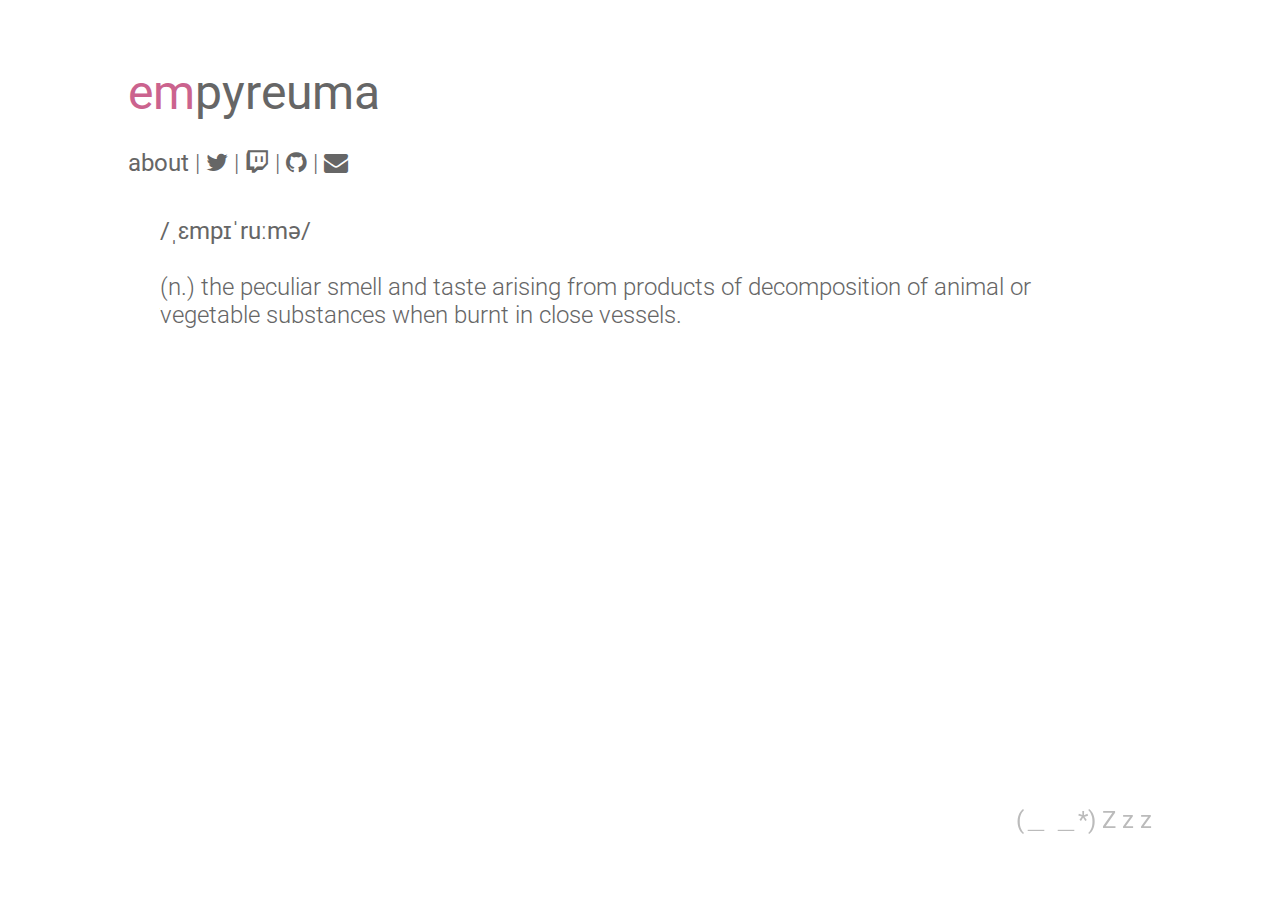
==== index.html @ 63b2618b "added definition of empyreuma, padded inner paragraphs" ====
<!DOCTYPE=html>
<html>
    <head>
        <title>empyreuma</title>
        <meta charset=utf-8>
        <link href="https://fonts.googleapis.com/css?family=Roboto:100,300,400,500" rel="stylesheet">
        <!-- <link rel="stylesheet" href="http://maxcdn.bootstrapcdn.com/font-awesome/4.7.0/css/font-awesome.min.css"> -->
        <link rel="stylesheet" href="font-awesome-4.7.0/css/font-awesome.min.css">
        <style type=text/css>
            body {
                color: #666666;
                margin: 64px 128px;
                font-size: 24;
                font-family: "Roboto", sans-serif;
                font-weight: 300;
            }
            a {
                color: inherit;
                text-decoration: none;
                font-weight: 400;
            }
            p {
                padding: 16px 32px;
                display: none;
            }
            #header {
                font-size: 48;
                font-weight: 400;
            }
            #footer {
                color: #bbbbbb;
                position: fixed;
                bottom: 64px; right: 128px;
            }
            .header-emph {
                color: #cb638e;
            }
        </style>
    </head>
    <body>
        <a id=header><span class=header-emph>em</span>pyreuma</a>

        <br><br>

        <a href=# onclick=button("about")>about</a>
        | <a href=# class="fa fa-twitter" onclick=button("twitter")></a>
        | <a href=# class="fa fa-twitch" onclick=button("twitch")></a>
        | <a href=# class="fa fa-github" onclick=button("github")></a>
        | <a href=# class="fa fa-envelope" onclick=button("email")></a>

        <br>

        <p id=about>
            i am a hobbyist programmer and system administrator currently attending college to pursue a degree in a field not particularly related to either of those things. i'm very interested in cryptography, network security, unix-like operating systems, and open source software. i'm very paranoid about computers.
            <br>
            <br>in my free time i like to go on long walks, listen to obscure music - not because it's obscure, but because it's refreshing - browse through feeds, look at art <a href=https://www.wikiart.org/>on</a> or <a href=http://www.mfa.org/>offline</a>, and watch <a href=https://www.youtube.com/user/penguinz0>funny</a> or <a href=https://www.youtube.com/user/Qcknd>interesting</a> people <a href=https://www.youtube.com/user/caseyneistat>do things</a> on youtube. i've lately also been trying to get back into books; i used to read a ton, but middle school and high school required reading sort of diminished my interest.
        </p>

        <p id=twitter>
            twitter is where you can most easily contact me. i'm usually lurking or posting on there if i'm not busy.
            <br>
            <br>my account is set to private but i have my direct messages open to everyone - feel free to send me one!
        </p>

        <p id=twitch>
            i'll occasionally stream things if i have large blocks of free time. sometimes i'll stream my screen while i do stuff, but usually i just stream music.
            <br>
            <br>i recently got around to setting up a new script that allows for headless streaming by using a gif as the video stream and displays the currently playing song, which you can find <a href=https://gist.github.com/empyreuma/01eaf38d2e2412a550abc40185ac3b1e>on gist</a>. the script requires ffmpeg to work. it only works with mpd, but the caption updating functionality is only one line so you should be able to edit it easily.
        </p>

        <p id=github>
            i was originally going to post a lot of my code on here, but i ended up putting almost none of it on github for personal or professional reasons.
            <br>
            <br>sorry!
        </p>

        <p id=email>
            i rarely check my email. only use this if you want to send me large files without using an external service or if you like the aesthetic and concept of email. if the latter applies to you: same here.
        </p>

        <p id=main>
            <a href=https://en.wiktionary.org/wiki/empyreuma>/ˌɛmpɪˈruːmə/</a>
            <br>
            <br>(n.) the peculiar smell and taste arising from products of decomposition of animal or vegetable substances when burnt in close vessels.
            <a href=# id=footer style="display: inherit;" onclick=shuffle_kaomoji()></a>
        </p>

        <div style="color: #bbbbbb; text-align: right; margin: 0px 32px;">
            <a href=# id=undo class="fa fa-undo" onclick=button("main") style="display: none;"></a>
        </div>

        <script>
            var header = document.getElementById("header");
            var undo = document.getElementById("undo");
            var paragraphs = document.getElementsByTagName("p");

            //var fa_external = ' <span class="fa fa-external-link" style="color: #bbbbbb; font-size: 24;"></span>'
            var fa_external = ""
            var kaomoji = [
                "＼(＾▽＾)／",
                "( ◡‿◡ ♡)",
                "(￣ヘ￣)",
                "(╥﹏╥)",
                "(^-^*)/",
                "(＿ ＿*) Z z z"
            ];
            var last_kaomoji = 420;

            function header_emph(str) {
                return "<span class=header-emph>" + str + "</span>";
            }

            function shuffle_kaomoji() {
                // force a new kaomoji to appear every invocation
                var current_kaomoji = last_kaomoji;
                while (current_kaomoji == last_kaomoji)
                    current_kaomoji = Math.floor(Math.random() * kaomoji.length);
                last_kaomoji = current_kaomoji;

                document.getElementById("footer").innerHTML = kaomoji[current_kaomoji];
            }

            function button(arg) {
                for (var i = 0; i < paragraphs.length; i++) {
                    var paragraph = paragraphs[i];
                    if (paragraph.id == arg)
                        paragraph.setAttribute("style", "display: inherit;");
                    else
                        paragraph.removeAttribute("style");
                }

                undo.removeAttribute("style");
                switch(arg) {
                    case "about":
                        header.innerHTML = header_emph("emily");
                        header.removeAttribute("href");
                        break;
                    case "twitter":
                        header.innerHTML = "twitter.com/" + header_emph("ecilicica") + fa_external;
                        header.setAttribute("href", "https://twitter.com/ecilciica");
                        break;
                    case "twitch":
                        header.innerHTML = "twitch.tv/" + header_emph("ecilicica") + fa_external;
                        header.setAttribute("href", "https://twitch.tv/ecilciica");
                        break;
                    case "github":
                        header.innerHTML = "github.com/" + header_emph("empyreuma") + fa_external;
                        header.setAttribute("href", "https://github.com/empyreuma");
                        break;
                    case "email":
                        var dom = "@" + atob("gCnJ3bug3bixWah1mblB3b".split("").reverse().join("")) + fa_external;
                        header.innerHTML = header_emph("ecilicica") + dom;
                        header.setAttribute("href", "mailto:ecilicica" + dom);
                        break;
                    case "main":
                        header.innerHTML = header_emph("em") + "pyreuma";
                        undo.setAttribute("style", "display: none;");
                        shuffle_kaomoji();
                        break;
                }

            }

            button("main");
        </script>
    </body>
</html>
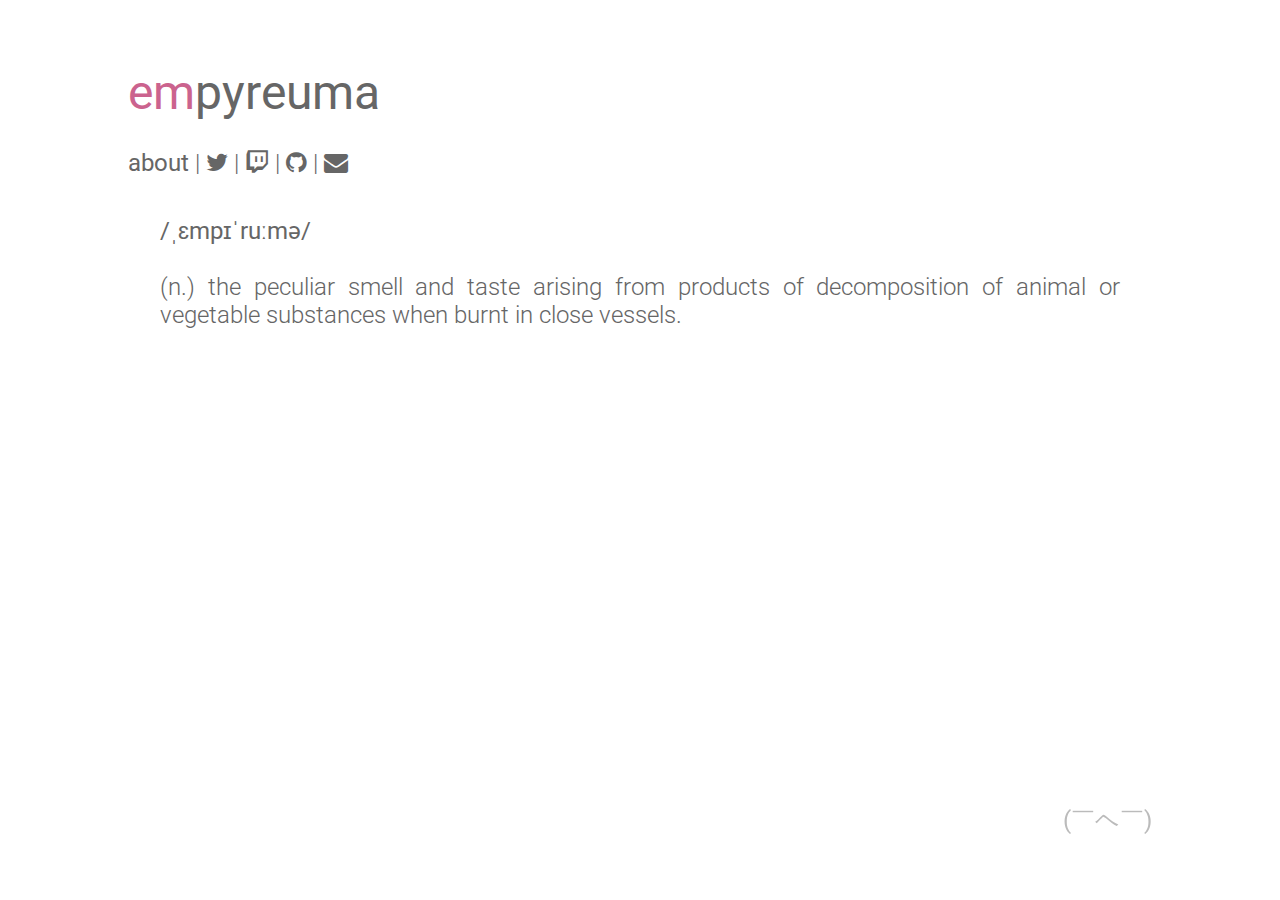
==== commit 6e68348c: "aligned text" ====
--- a/index.html
+++ b/index.html
@@ -20,6 +20,7 @@
                 font-weight: 400;
             }
             p {
+                text-align: justify;
                 padding: 16px 32px;
                 display: none;
             }
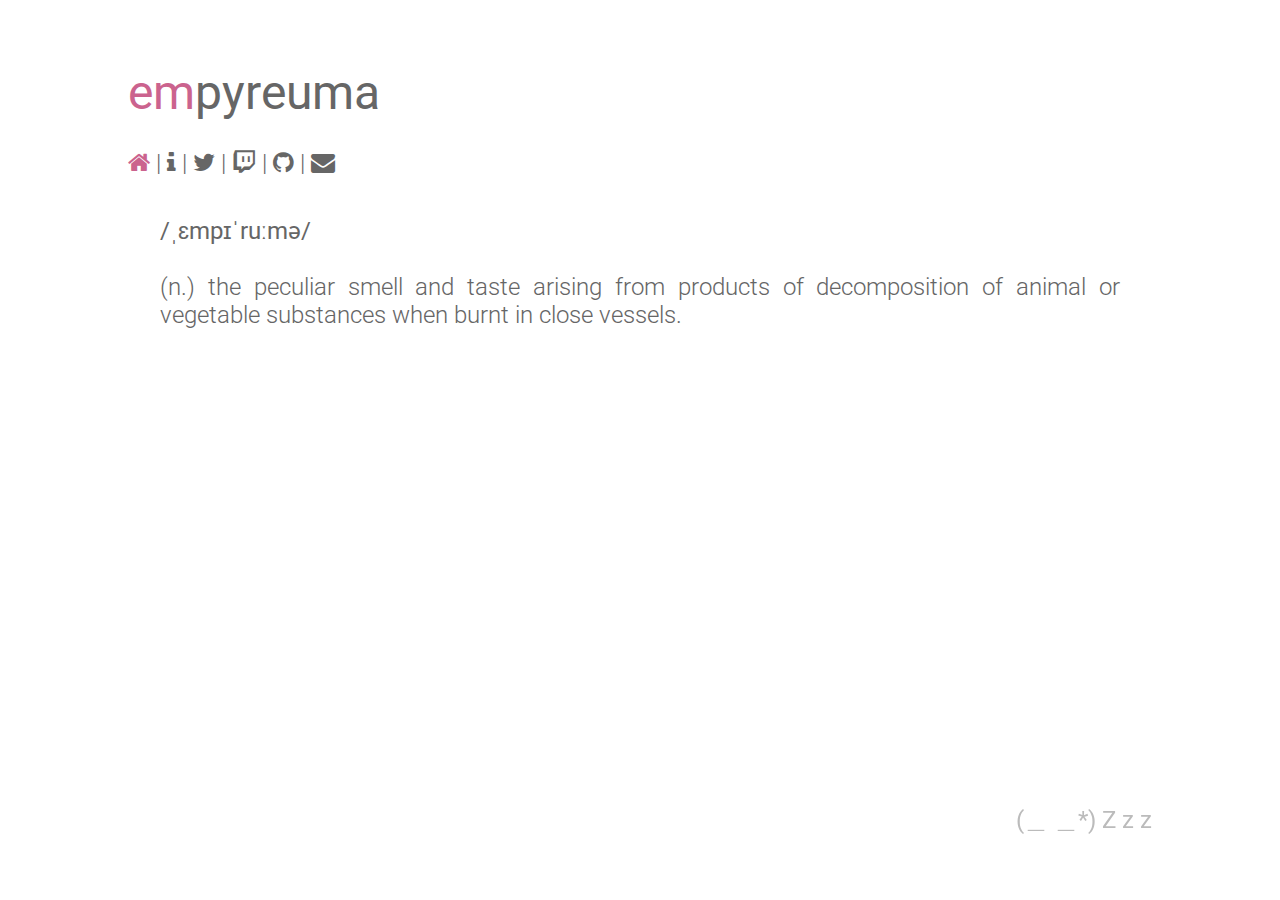
==== commit d8891f33: "layout changes; fixed typos" ====
--- a/index.html
+++ b/index.html
@@ -33,21 +33,22 @@
                 position: fixed;
                 bottom: 64px; right: 128px;
             }
-            .header-emph {
+            .color {
                 color: #cb638e;
             }
         </style>
     </head>
     <body>
-        <a id=header><span class=header-emph>em</span>pyreuma</a>
+        <a id=header><span class=color>em</span>pyreuma</a>
 
         <br><br>
 
-        <a href=# onclick=button("about")>about</a>
-        | <a href=# class="fa fa-twitter" onclick=button("twitter")></a>
-        | <a href=# class="fa fa-twitch" onclick=button("twitch")></a>
-        | <a href=# class="fa fa-github" onclick=button("github")></a>
-        | <a href=# class="fa fa-envelope" onclick=button("email")></a>
+        <a href=# id=main class="nav fa fa-home" onclick=button("main")></a>
+        | <a href=# id=about class="nav fa fa-info" onclick=button("about")></a>
+        | <a href=# id=twitter class="nav fa fa-twitter" onclick=button("twitter")></a>
+        | <a href=# id=twitch class="nav fa fa-twitch" onclick=button("twitch")></a>
+        | <a href=# id=github class="nav fa fa-github" onclick=button("github")></a>
+        | <a href=# id=email class="nav fa fa-envelope" onclick=button("email")></a>
 
         <br>
 
@@ -83,7 +84,7 @@
             <a href=https://en.wiktionary.org/wiki/empyreuma>/ˌɛmpɪˈruːmə/</a>
             <br>
             <br>(n.) the peculiar smell and taste arising from products of decomposition of animal or vegetable substances when burnt in close vessels.
-            <a href=# id=footer style="display: inherit;" onclick=shuffle_kaomoji()></a>
+            <a href=# id=footer style="display: inherit;" onclick=shuffleKaomoji()></a>
         </p>
 
         <div style="color: #bbbbbb; text-align: right; margin: 0px 32px;">
@@ -94,9 +95,10 @@
             var header = document.getElementById("header");
             var undo = document.getElementById("undo");
             var paragraphs = document.getElementsByTagName("p");
+            var navButtons = document.getElementsByClassName("nav");
 
-            //var fa_external = ' <span class="fa fa-external-link" style="color: #bbbbbb; font-size: 24;"></span>'
-            var fa_external = ""
+            //var faExternal = ' <span class="fa fa-external-link" style="color: #bbbbbb; font-size: 24;"></span>'
+            var faExternal = ""
             var kaomoji = [
                 "＼(＾▽＾)／",
                 "( ◡‿◡ ♡)",
@@ -105,20 +107,20 @@
                 "(^-^*)/",
                 "(＿ ＿*) Z z z"
             ];
-            var last_kaomoji = 420;
+            var lastKaomoji = 420;
 
-            function header_emph(str) {
-                return "<span class=header-emph>" + str + "</span>";
+            function headerEmph(str) {
+                return "<span class=color>" + str + "</span>";
             }
 
-            function shuffle_kaomoji() {
+            function shuffleKaomoji() {
                 // force a new kaomoji to appear every invocation
-                var current_kaomoji = last_kaomoji;
-                while (current_kaomoji == last_kaomoji)
-                    current_kaomoji = Math.floor(Math.random() * kaomoji.length);
-                last_kaomoji = current_kaomoji;
+                var currentKaomoji = lastKaomoji;
+                while (currentKaomoji == lastKaomoji)
+                    currentKaomoji = Math.floor(Math.random() * kaomoji.length);
+                lastKaomoji = currentKaomoji;
 
-                document.getElementById("footer").innerHTML = kaomoji[current_kaomoji];
+                document.getElementById("footer").innerHTML = kaomoji[currentKaomoji];
             }
 
             function button(arg) {
@@ -130,33 +132,42 @@
                         paragraph.removeAttribute("style");
                 }
 
+                for (var i = 0; i < navButtons.length; i++) {
+                    var navButton = navButtons[i];
+                    if (navButton.id == arg)
+                        navButton.setAttribute("style", "color: #cb638e;");
+                    else
+                        navButton.removeAttribute("style");
+                }
+
                 undo.removeAttribute("style");
                 switch(arg) {
                     case "about":
-                        header.innerHTML = header_emph("emily");
-                        header.removeAttribute("href");
+                        header.innerHTML = headerEmph("emily");
+                        // header.removeAttribute("href");
+                        header.setAttribute("href", "https://en.wikipedia.org/wiki/Artificial_intelligence");
                         break;
                     case "twitter":
-                        header.innerHTML = "twitter.com/" + header_emph("ecilicica") + fa_external;
-                        header.setAttribute("href", "https://twitter.com/ecilciica");
+                        header.innerHTML = "twitter.com/" + headerEmph("ecilicica") + faExternal;
+                        header.setAttribute("href", "https://twitter.com/ecilicica");
                         break;
                     case "twitch":
-                        header.innerHTML = "twitch.tv/" + header_emph("ecilicica") + fa_external;
-                        header.setAttribute("href", "https://twitch.tv/ecilciica");
+                        header.innerHTML = "twitch.tv/" + headerEmph("ecilicica") + faExternal;
+                        header.setAttribute("href", "https://twitch.tv/ecilicica");
                         break;
                     case "github":
-                        header.innerHTML = "github.com/" + header_emph("empyreuma") + fa_external;
+                        header.innerHTML = "github.com/" + headerEmph("empyreuma") + faExternal;
                         header.setAttribute("href", "https://github.com/empyreuma");
                         break;
                     case "email":
-                        var dom = "@" + atob("gCnJ3bug3bixWah1mblB3b".split("").reverse().join("")) + fa_external;
-                        header.innerHTML = header_emph("ecilicica") + dom;
+                        var dom = "@" + atob("gCnJ3bug3bixWah1mblB3b".split("").reverse().join("")) + faExternal;
+                        header.innerHTML = headerEmph("ecilicica") + dom;
                         header.setAttribute("href", "mailto:ecilicica" + dom);
                         break;
                     case "main":
-                        header.innerHTML = header_emph("em") + "pyreuma";
+                        header.innerHTML = headerEmph("em") + "pyreuma";
                         undo.setAttribute("style", "display: none;");
-                        shuffle_kaomoji();
+                        shuffleKaomoji();
                         break;
                 }
 
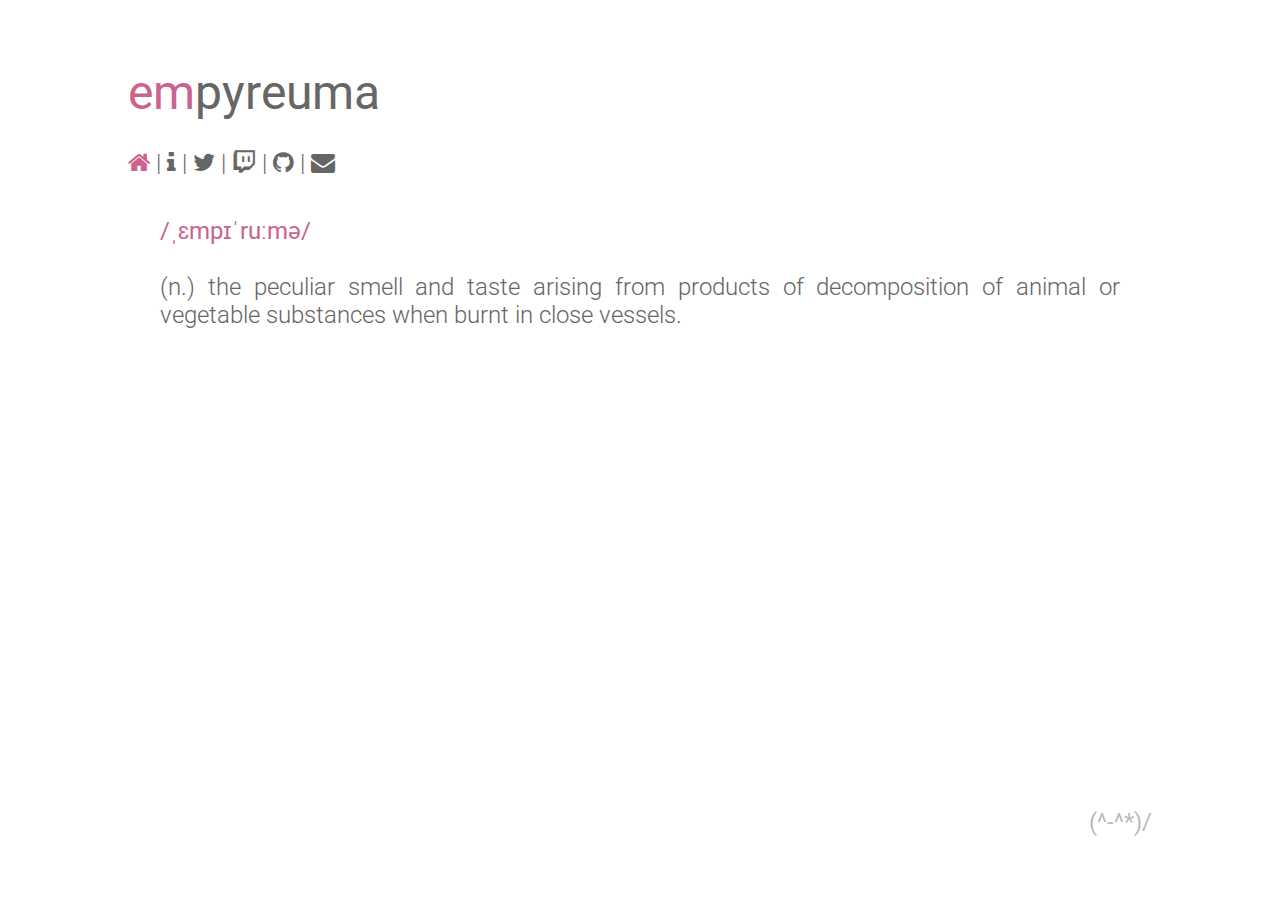
==== commit fd1f6b7f: "books page" ====
--- a/index.html
+++ b/index.html
@@ -3,43 +3,14 @@
     <head>
         <title>empyreuma</title>
         <meta charset=utf-8>
-        <link href="https://fonts.googleapis.com/css?family=Roboto:100,300,400,500" rel="stylesheet">
-        <!-- <link rel="stylesheet" href="http://maxcdn.bootstrapcdn.com/font-awesome/4.7.0/css/font-awesome.min.css"> -->
-        <link rel="stylesheet" href="font-awesome-4.7.0/css/font-awesome.min.css">
+        <link rel=stylesheet href=https://fonts.googleapis.com/css?family=Roboto:100,300,400,500>
+        <link rel=stylesheet href=font-awesome-4.7.0/css/font-awesome.min.css type=text/css>
+        <link rel=stylesheet href=style.css type=text/css>
         <style type=text/css>
-            body {
-                color: #666666;
-                margin: 64px 128px;
-                font-size: 24;
-                font-family: "Roboto", sans-serif;
-                font-weight: 300;
-            }
-            a {
-                color: inherit;
-                text-decoration: none;
-                font-weight: 400;
-            }
-            p {
-                text-align: justify;
-                padding: 16px 32px;
-                display: none;
-            }
-            #header {
-                font-size: 48;
-                font-weight: 400;
-            }
-            #footer {
-                color: #bbbbbb;
-                position: fixed;
-                bottom: 64px; right: 128px;
-            }
-            .color {
-                color: #cb638e;
-            }
         </style>
     </head>
     <body>
-        <a id=header><span class=color>em</span>pyreuma</a>
+        <a id=header href=/><span class=color>em</span>pyreuma</a>
 
         <br><br>
 
@@ -55,7 +26,9 @@
         <p id=about>
             i am a hobbyist programmer and system administrator currently attending college to pursue a degree in a field not particularly related to either of those things. i'm very interested in cryptography, network security, unix-like operating systems, and open source software. i'm very paranoid about computers.
             <br>
-            <br>in my free time i like to go on long walks, listen to obscure music - not because it's obscure, but because it's refreshing - browse through feeds, look at art <a href=https://www.wikiart.org/>on</a> or <a href=http://www.mfa.org/>offline</a>, and watch <a href=https://www.youtube.com/user/penguinz0>funny</a> or <a href=https://www.youtube.com/user/Qcknd>interesting</a> people <a href=https://www.youtube.com/user/caseyneistat>do things</a> on youtube. i've lately also been trying to get back into books; i used to read a ton, but middle school and high school required reading sort of diminished my interest.
+            <br>in my free time i like to go on long walks, listen to obscure music - not because it's obscure, but because it's refreshing - browse through feeds, look at art <a class=color href=https://www.wikiart.org/>on</a> or <a class=color href=http://www.mfa.org/>offline</a>, and watch <a class=color href=https://www.youtube.com/user/penguinz0>funny</a> or <a class=color href=https://www.youtube.com/user/Qcknd>interesting</a> people <a class=color href=https://www.youtube.com/user/caseyneistat>do things</a> on youtube.
+            <br>
+            <br>i've lately also been trying to get back into books; i used to read a ton of them, but my interest diminished during middle school and high school. now, i mostly read nonfiction articles online and manga. i maintain <a class=color href=books.html>a log of what i've read since 2015</a> on this site.
         </p>
 
         <p id=twitter>
@@ -81,7 +54,7 @@
         </p>
 
         <p id=main>
-            <a href=https://en.wiktionary.org/wiki/empyreuma>/ˌɛmpɪˈruːmə/</a>
+            <a class=color href=https://en.wiktionary.org/wiki/empyreuma>/ˌɛmpɪˈruːmə/</a>
             <br>
             <br>(n.) the peculiar smell and taste arising from products of decomposition of animal or vegetable substances when burnt in close vessels.
             <a href=# id=footer style="display: inherit;" onclick=shuffleKaomoji()></a>
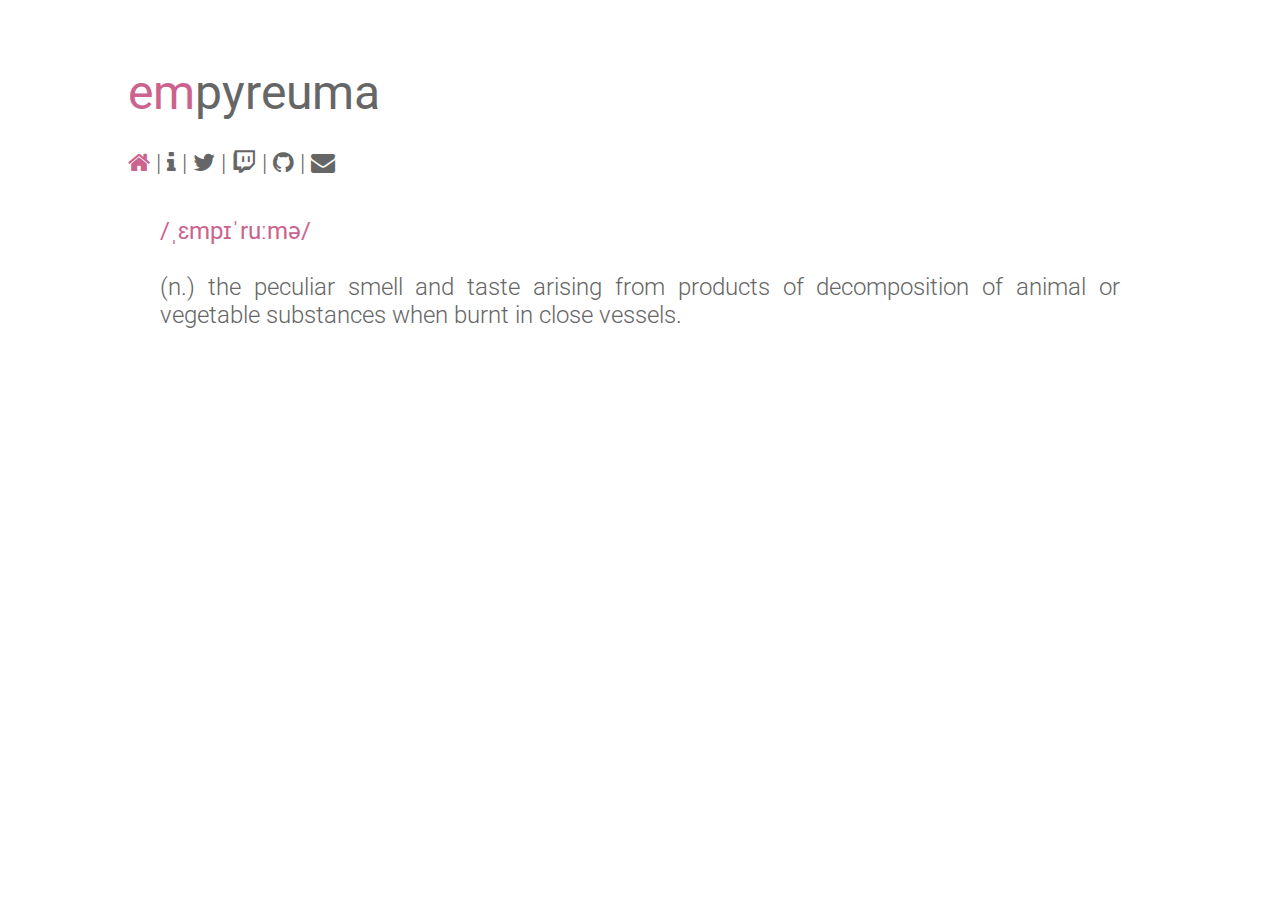
==== commit 85b527f2: "books links back to index; removed undo button" ====
--- a/index.html
+++ b/index.html
@@ -60,9 +60,11 @@
             <a href=# id=footer style="display: inherit;" onclick=shuffleKaomoji()></a>
         </p>
 
+        <!--
         <div style="color: #bbbbbb; text-align: right; margin: 0px 32px;">
             <a href=# id=undo class="fa fa-undo" onclick=button("main") style="display: none;"></a>
         </div>
+        -->
 
         <script>
             var header = document.getElementById("header");
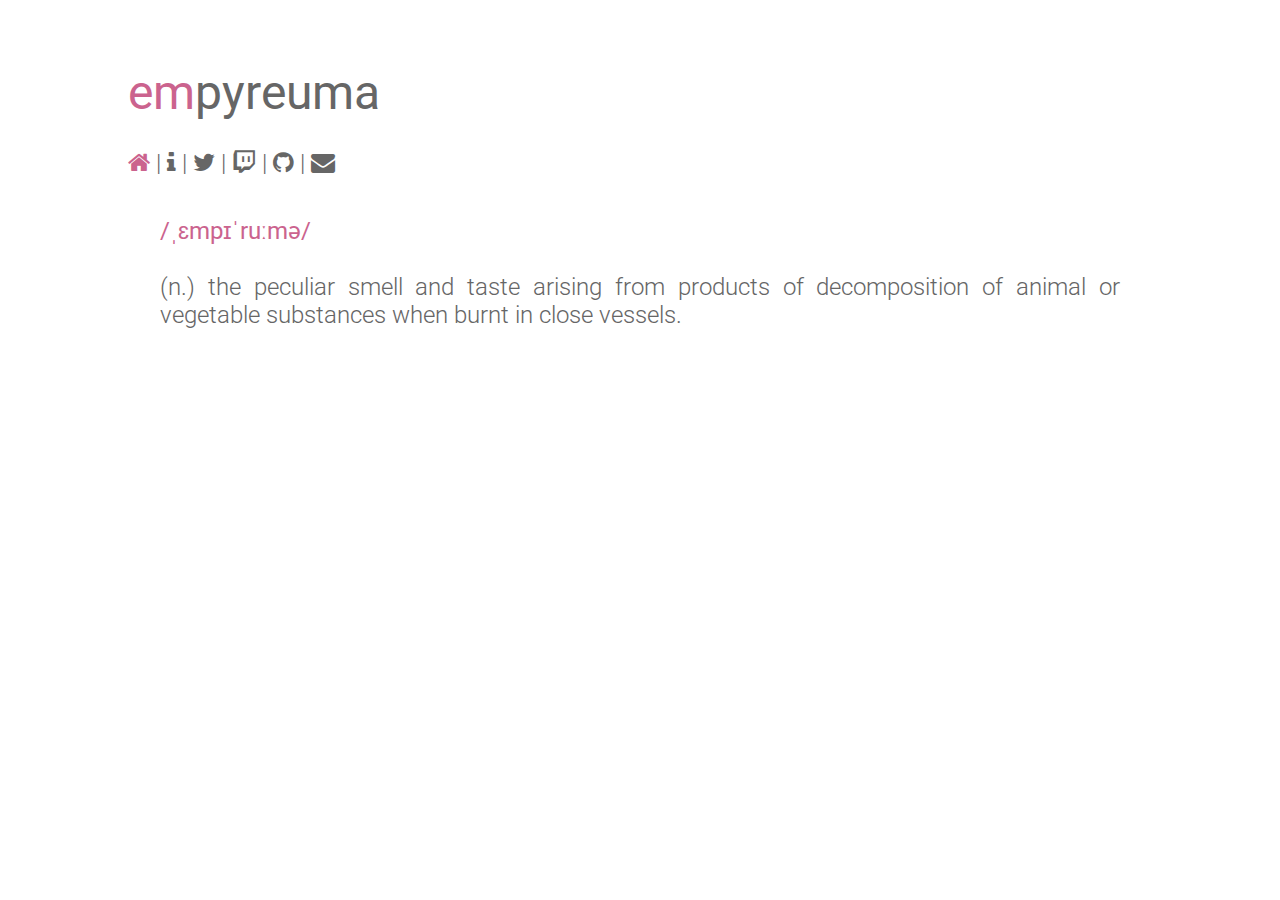
==== commit 70e09084: "fixed broken header caused by removing undo button" ====
--- a/index.html
+++ b/index.html
@@ -115,7 +115,6 @@
                         navButton.removeAttribute("style");
                 }
 
-                undo.removeAttribute("style");
                 switch(arg) {
                     case "about":
                         header.innerHTML = headerEmph("emily");
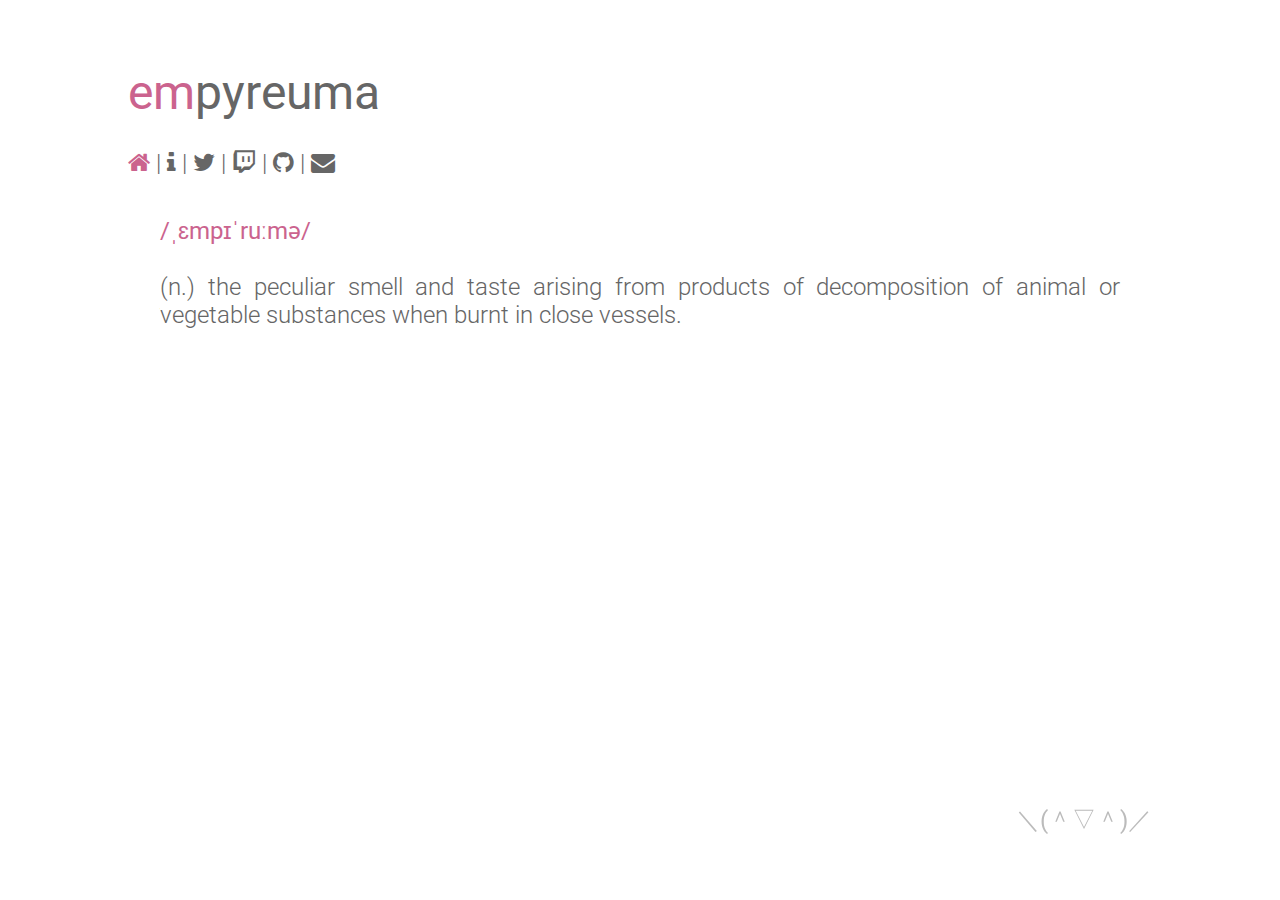
==== commit 7e661e15: "fixed header links; added another book" ====
--- a/index.html
+++ b/index.html
@@ -68,7 +68,7 @@
 
         <script>
             var header = document.getElementById("header");
-            var undo = document.getElementById("undo");
+            //var undo = document.getElementById("undo");
             var paragraphs = document.getElementsByTagName("p");
             var navButtons = document.getElementsByClassName("nav");
 
@@ -140,7 +140,8 @@
                         break;
                     case "main":
                         header.innerHTML = headerEmph("em") + "pyreuma";
-                        undo.setAttribute("style", "display: none;");
+                        header.setAttribute("href", "/");
+                        //undo.setAttribute("style", "display: none;");
                         shuffleKaomoji();
                         break;
                 }
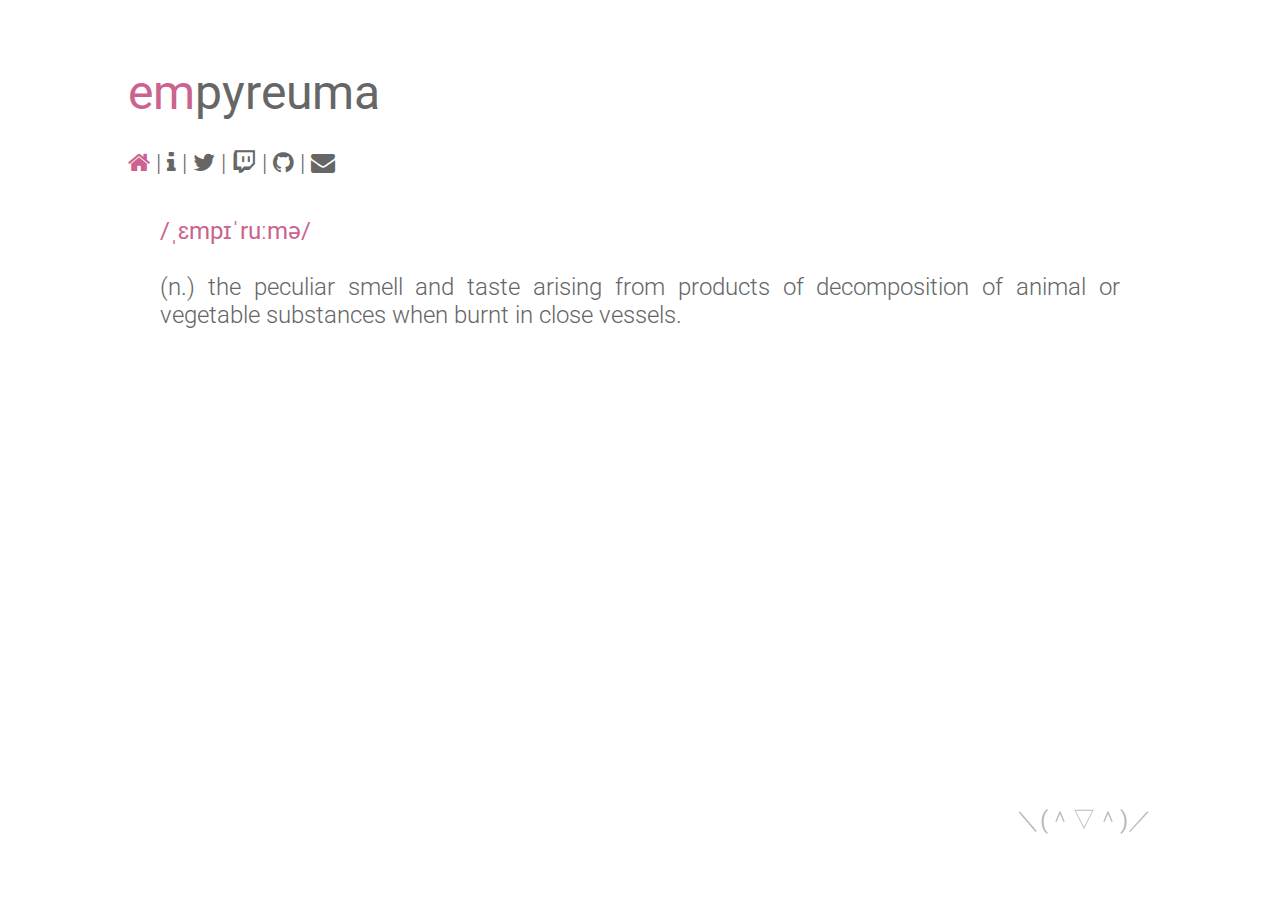
==== commit dbd569ad: "books is now unmaintained" ====
--- a/index.html
+++ b/index.html
@@ -26,9 +26,11 @@
         <p id=about>
             i am a hobbyist programmer and system administrator currently attending college to pursue a degree in a field not particularly related to either of those things. i'm very interested in cryptography, network security, unix-like operating systems, and open source software. i'm very paranoid about computers.
             <br>
-            <br>in my free time i like to go on long walks, listen to obscure music - not because it's obscure, but because it's refreshing - browse through feeds, look at art <a class=color href=https://www.wikiart.org/>on</a> or <a class=color href=http://www.mfa.org/>offline</a>, and watch <a class=color href=https://www.youtube.com/user/penguinz0>funny</a> or <a class=color href=https://www.youtube.com/user/Qcknd>interesting</a> people <a class=color href=https://www.youtube.com/user/caseyneistat>do things</a> on youtube.
+            <br>in my free time i like to go on long walks, listen to obscure music - not because it's obscure, but because it's refreshing - browse through various feeds and <a class=color href=https://news.ycombinator.com/>content aggregators</a>, look at art <a class=color href=https://www.wikiart.org/>on</a> or <a class=color href=http://www.mfa.org/>offline</a>, and watch <a class=color href=https://www.youtube.com/user/penguinz0>funny</a> or <a class=color href=https://www.youtube.com/user/Qcknd>interesting</a> people <a class=color href=https://www.youtube.com/user/caseyneistat>do things</a> on youtube.
+            <!--
             <br>
             <br>i've lately also been trying to get back into books; i used to read a ton of them, but my interest diminished during middle school and high school. now, i mostly read nonfiction articles online and manga. i maintain <a class=color href=books.html>a log of what i've read since 2015</a> on this site.
+            -->
         </p>
 
         <p id=twitter>
